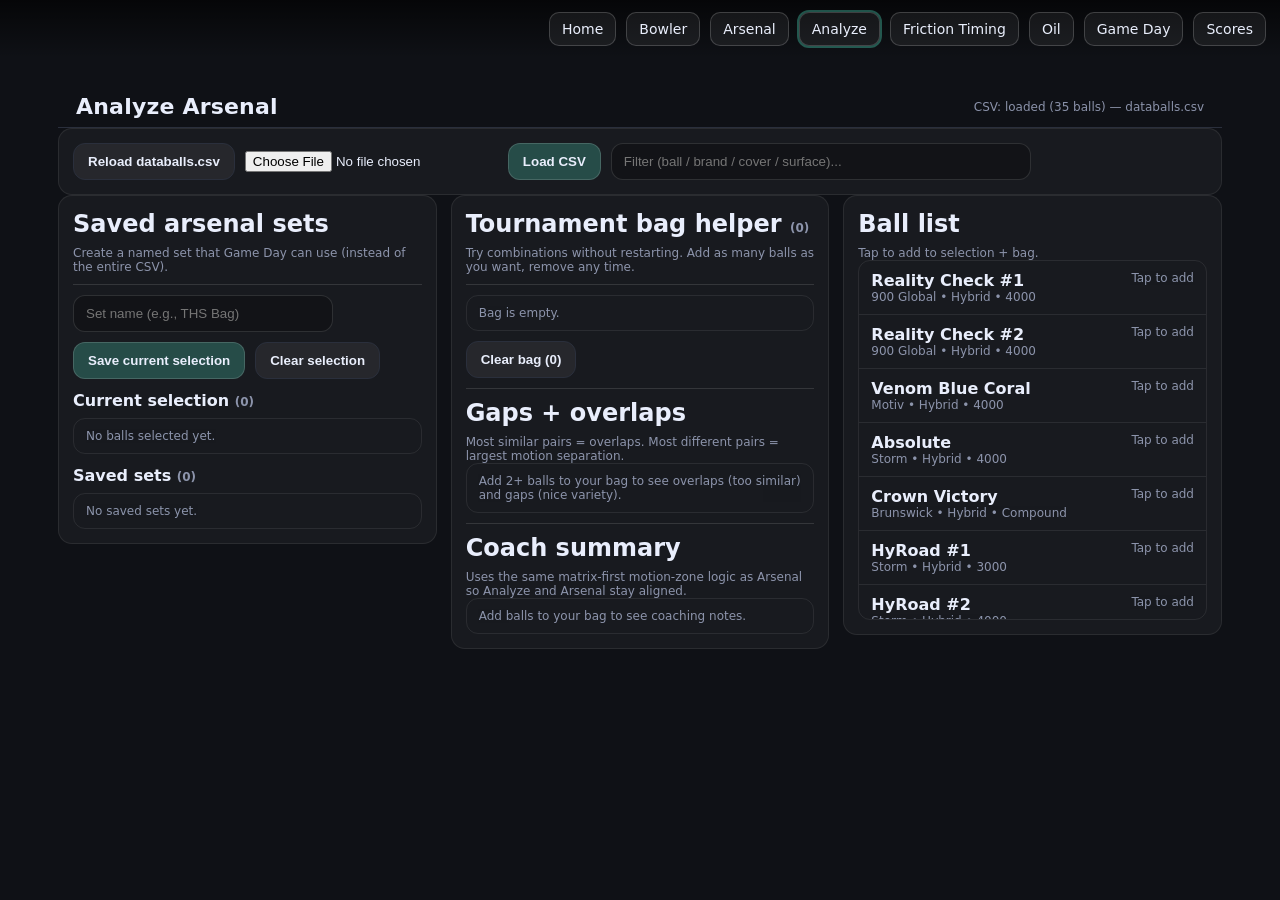
==== analyze.html @ a17aa50f "Add files via upload" ====
<!doctype html>
<html lang="en">
<head>
  <meta charset="utf-8" />
  <meta name="viewport" content="width=device-width, initial-scale=1" />
  <title>Analyze Arsenal</title>
  <link rel="stylesheet" href="styles.css" />
</head>
<body data-page="analyze">
  <div class="navlinks"></div>
  <div class="container">
    <div class="header">
      <h1>Analyze Arsenal</h1>
      <div class="small" id="csvStatus">CSV: not loaded</div>
    </div>

    <div class="panel" style="display:flex;gap:10px;flex-wrap:wrap;align-items:center">
      <button class="btn secondary" id="reloadAuto">Reload databalls.csv</button>
      <input id="csvFile" type="file" accept=".csv,text/csv" />
      <button class="btn" id="loadFile">Load CSV</button>
      <input class="input" id="filter" placeholder="Filter (ball / brand / cover / surface)..." style="max-width:420px" />
    </div>

    <div class="grid-3" style="align-items:start">
      <!-- Column 1 -->
      <div class="panel">
        <h2>Saved arsenal sets</h2>
        <div class="small">Create a named set that Game Day can use (instead of the entire CSV).</div>
        <div class="hr-split"></div>

        <div style="display:flex;gap:10px;flex-wrap:wrap;align-items:center">
          <input class="input" id="setName" placeholder="Set name (e.g., THS Bag)" style="max-width:260px" />
          <button class="btn" id="saveSet">Save current selection</button>
          <button class="btn secondary" id="clearSelection">Clear selection</button>
        </div>

        <div style="margin-top:12px">
          <b>Current selection <span id="selectionCount" class="small dim"></span></b>
          <div class="list" id="selection" style="max-height:360px;margin-top:8px"></div>
        </div>

        <div style="margin-top:12px">
          <b>Saved sets <span id="setsCount" class="small dim"></span></b>
          <div class="list" id="sets" style="max-height:320px;margin-top:8px"></div>
        </div>
      </div>

      <!-- Column 2 -->
      <div class="panel">
        <h2>Tournament bag helper <span id="bagCount" class="small dim"></span></h2>
        <div class="small">Try combinations without restarting. Add as many balls as you want, remove any time.</div>
        <div class="hr-split"></div>

        <div class="list list-tall" id="bag"></div>
        <div style="margin-top:10px;display:flex;gap:10px;flex-wrap:wrap">
          <button class="btn secondary" id="bagClear">Clear bag</button>
        </div>

        <div class="hr-split"></div>
        <h2>Gaps + overlaps</h2>
        <div class="small dim">Most similar pairs = overlaps. Most different pairs = largest motion separation.</div>
        <div id="gaps" class="list"></div>

        <div class="hr-split"></div>
        <h2>Coach summary</h2>
        <div class="small dim">Uses the same matrix-first motion-zone logic as Arsenal so Analyze and Arsenal stay aligned.</div>
        <div id="coach" class="list"></div>
      </div>

      <!-- Column 3 -->
      <div class="panel">
        <h2>Ball list</h2>
        <div class="small">Tap to add to selection + bag.</div>
        <div class="list list-tall" id="ballList"></div>
      </div>
    </div>
  </div>

  <script src="app.js"></script>
  <script>
    BT.renderNav('analyze');

    const el = {
      csvStatus: BT.$('#csvStatus'),
      csvFile: BT.$('#csvFile'),
      filter: BT.$('#filter'),
      setName: BT.$('#setName'),
      selection: BT.$('#selection'),
      selectionCount: BT.$('#selectionCount'),
      sets: BT.$('#sets'),
      setsCount: BT.$('#setsCount'),
      ballList: BT.$('#ballList'),
      bag: BT.$('#bag'),
      bagCount: BT.$('#bagCount'),
      gaps: BT.$('#gaps'),
      coach: BT.$('#coach'),
    };

    let allRows = [];
    let filteredRows = [];
    let currentSelection = []; // ball names
    let roleSuggestCache = {}; // roleId -> [{name,row,vec,d,inBag}]
    let currentBag = []; // ball names

    function setStatus() {
      const cached = BT.lsGet(BT.KEYS.CSV_CACHE, null);
      if (cached && cached.rows) {
        el.csvStatus.textContent = `CSV: loaded (${cached.rows.length} balls) — ${cached.name}`;
      } else {
        el.csvStatus.textContent = 'CSV: not loaded';
      }
    }

    function matchesFilter(row, q) {
      if (!q) return true;
      const s = q.toLowerCase();
      const fields = [
        BT.ballName(row),
        BT.ballBrand(row),
        BT.ballCover(row),
        BT.ballSurface(row),
      ].join(' | ').toLowerCase();
      return fields.includes(s);
    }

    function renderSelection() {
      if (el.selectionCount) el.selectionCount.textContent = `(${currentSelection.length})`;
      el.selection.innerHTML = currentSelection.map(n => {
        return `<div class="list-item" style="display:flex;justify-content:space-between;gap:10px;align-items:center">
          <div><b>${n}</b></div>
          <button class="btn danger" data-remove="${n}" style="min-width:110px">Remove</button>
        </div>`;
      }).join('') || `<div class="list-item small">No balls selected yet.</div>`;

      BT.$all('button[data-remove]', el.selection).forEach(b => {
        b.addEventListener('click', () => {
          const n = b.getAttribute('data-remove');
          currentSelection = currentSelection.filter(x => x !== n);
          renderSelection();
        });
      });
    }

    function renderBag() {
      if (el.bagCount) el.bagCount.textContent = `(${currentBag.length})`;
      const bagClearBtn = BT.$('#bagClear');
      if (bagClearBtn) bagClearBtn.textContent = `Clear bag (${currentBag.length})`;
      el.bag.innerHTML = currentBag.map(n => {
        return `<div class="list-item" style="display:flex;justify-content:space-between;gap:10px;align-items:center">
          <div><b>${n}</b></div>
          <button class="btn danger" data-bagremove="${n}" style="min-width:110px">Remove</button>
        </div>`;
      }).join('') || `<div class="list-item small">Bag is empty.</div>`;

      BT.$all('button[data-bagremove]', el.bag).forEach(b => {
        b.addEventListener('click', () => {
          const n = b.getAttribute('data-bagremove');
          currentBag = currentBag.filter(x => x !== n);
          renderBag();
        });
      });

      // Keep these in sync as the bag changes.
      renderGapsOverlaps();
      renderCoachSummary();
    }

    // --- Gaps/Overlaps + Coach Summary (bowler-adjusted motion model)
    function bagAsMotion() {
      const bowler = BT.lsGet(BT.KEYS.BOWLER, {});
      const byName = new Map(
        allRows
          .map(r => [BT.ballName(r), r])
          .filter(([nm]) => nm)
      );

      return currentBag
        .map(nm => {
          const row = byName.get(String(nm ?? '').trim());
          if (!row) return null;
          const vec = BT.motionVector(row, bowler);
          return {
            name: BT.ballName(row),
            row,
            vec,
          };
        })
        .filter(Boolean);
    }

    function ensureRoleSuggestModal() {
      if (BT.$('#roleSuggestModal')) return;
      const div = document.createElement('div');
      div.id = 'roleSuggestModal';
      div.className = 'modal-overlay hidden';
      div.innerHTML = `
        <div class="modal-card" role="dialog" aria-modal="true">
          <div class="modal-head">
            <div id="roleSuggestTitle" style="font-weight:900"></div>
            <button class="btn small" id="roleSuggestClose" type="button">Close</button>
          </div>
          <div class="small dim" id="roleSuggestSubtitle" style="margin-top:2px"></div>
          <div id="roleSuggestBody" style="margin-top:10px"></div>
        </div>
      `;
      document.body.appendChild(div);

      const close = () => div.classList.add('hidden');
      div.addEventListener('click', (e) => { if (e.target === div) close(); });
      BT.$('#roleSuggestClose').addEventListener('click', close);
      document.addEventListener('keydown', (e) => { if (e.key === 'Escape' && !div.classList.contains('hidden')) close(); });
    }

    const ROLE_OK = 0.26;
    const ROLE_WARN = 0.36;
    function roleThresholdStatus(dist){ return (dist <= ROLE_OK) ? 'Covered' : ((dist <= ROLE_WARN) ? 'Close' : 'Gap'); }
    function roleStatus(dist){
      if (dist <= ROLE_OK) return { label: 'Covered', cls: 'ok', icon: '✅' };
      if (dist <= ROLE_WARN) return { label: 'Close', cls: 'warn', icon: '🟡' };
      return { label: 'Gap', cls: 'danger', icon: '❌' };
    }
    function roleMatchPct(dist){
      return Math.max(0, Math.min(100, Math.round((1 - Math.min(dist, 0.95) / 0.95) * 100)));
    }

    function openRoleSuggestModal(roleId, roleLabel) {
      const esc = (v) => String(v ?? '').replace(/&/g,'&amp;').replace(/</g,'&lt;').replace(/>/g,'&gt;').replace(/"/g,'&quot;').replace(/'/g,'&#39;');
      const gritOf = (surfaceStr) => {
        const s = String(surfaceStr || '').toLowerCase();
        const m = s.match(/(\d{3,4})/);
        if (m) return Number(m[1]);
        if (s.includes('1500 polish')) return 1500;
        if (s.includes('polish')) return 5500;
        if (s.includes('compound')) return 4500;
        return 4000;
      };
      const currentFamily = (row) => {
        const cell = BT.matrixCellForRow ? BT.matrixCellForRow(row) : null;
        return cell ? `${cell.strength} + ${cell.shape}` : '—';
      };
      const rawSurfaceOf = (row) => String((row && (row['Surface'] || row['Finish'])) || '').trim() || '—';
      const roleSurfaceAdvice = (role, row, vec) => {
        const currentSurface = String(BT.ballSurface(row) || '').trim() || '—';
        const grit = gritOf(currentSurface);
        const suggest = (target, why, extra='') => {
          const already = Math.abs(grit - target) <= 300 || (target >= 5000 && grit >= 5000);
          const label = target >= 5000 ? '5000 / Polish' : `${target}`;
          return {
            currentSurface,
            targetLabel: label,
            why,
            note: already ? `Current surface is already in that range.` : extra || `Change surface toward ${label} to move this ball closer to ${role.label}.`
          };
        };
        if (role.id === 'early') return suggest(2000, 'Earlier read and smoother response help create a true control shape.', 'Start around 2000; if it still looks too clean, test 1500.');
        if (role.id === 'benchmark') return suggest(3000, 'A balanced 3000-ish surface usually reads the lane best without jumping.', 'Try 3000 to make the motion more readable and baseline-friendly.');
        if (role.id === 'corner') return suggest(4000, 'More retained energy and continuation help the ball finish through the pins.', 'Try 4000 first; if you need even more pop, test polish.');
        if (role.id === 'clean') return suggest(5000, 'More length and quicker response help the ball clear the fronts and create angle.', 'Try 5000 or polish to increase length and cornering.');
        if (role.id === 'burn') return suggest(4000, 'Cleaner motion keeps the ball from reading too early as the fronts go away.', 'Try 4000 first; polish only if it still hooks too soon.');
        if (role.id === 'blend') return suggest(2000, 'A touch more surface smooths the breakpoint and blends wet/dry.', 'Try 2000–3000 to calm down jumpy backend motion.');
        return { currentSurface, targetLabel: currentSurface, why: 'Keep this shape close to its current motion window.', note: 'No surface change suggested.' };
      };

      const previewRoleDistance = (role, row) => {
        try {
          const bowler = BT.lsGet(BT.KEYS.BOWLER, {});
          const vec = BT.motionVector(row, bowler);
          const d = BT.scoreEquipmentRole(role, row, vec);
          return Number.isFinite(d) ? d : null;
        } catch (e) {
          return null;
        }
      };


      ensureRoleSuggestModal();
      const modal = BT.$('#roleSuggestModal');
      const title = BT.$('#roleSuggestTitle');
      const subtitle = BT.$('#roleSuggestSubtitle');
      const body = BT.$('#roleSuggestBody');

      title.textContent = `Role suggestions: ${roleLabel}`;
      const list0 = roleSuggestCache?.[roleId] || [];
      const role = (BT.equipmentRoleDefs().find(r => r.id === roleId)) || { id: roleId, label: roleLabel };
      // Sort best-to-worst (best = highest match / lowest distance), then hide <49% matches.
      const list = [...list0]
        .sort((a,b) => a.d - b.d)
        .map(it => ({ ...it, match: roleMatchPct(it.d) }))
        .filter(it => it.match >= 49);

      subtitle.textContent = list.length
        ? 'Closest matches from your loaded arsenal (not just current bag).'
        : 'No eligible balls found at 49%+ match for this role.';

      const rows = list.slice(0, 10).map((it, idx) => {
        const c = (BT.ballCover(it.row) || '').trim();
        const s = (BT.ballSurface(it.row) || '').trim();
        const rg = BT.ballRG(it.row);
        const diff = BT.ballDiff(it.row);
        const psa = BT.ballPSA(it.row);
        const inBag = it.inBag ? '<span class="pill">In bag</span>' : '';
        const match = it.match;
        const weak = match < 80;
        const badge = weak ? '<span class="pill warn">⚠ Low</span>' : '<span class="pill ok">✓ Good</span>';
        const matchHtml = weak
          ? `<div class="small" style="white-space:nowrap;font-weight:900;color:var(--danger)">Match ${match}%</div>`
          : `<div class="small" style="white-space:nowrap;font-weight:900">Match ${match}%</div>`;
        const advice = roleSurfaceAdvice(role, it.row, it.vec);
        const baseSurface = rawSurfaceOf(it.row);
        const hasOverride = String(advice.currentSurface).trim() !== String(baseSurface).trim();

        let projectedMatch = match;
        let projectedStatus = roleThresholdStatus(it.d);
        const targetSurface = String(advice.targetLabel || '').trim();
        if (targetSurface) {
          const tempRow = { ...it.row, Surface: targetSurface, Finish: targetSurface, 'Ball Name': `${it.name}__preview__` };
          const tempVec = BT.motionVector(tempRow, BT.lsGet(BT.KEYS.BOWLER, {}));
          const projectedDist = previewRoleDistance(role, tempRow);
          if (Number.isFinite(projectedDist)) {
            projectedMatch = Math.max(0, Math.min(100, roleMatchPct(projectedDist)));
            projectedStatus = roleThresholdStatus(projectedDist);
          } else {
            projectedMatch = match;
            projectedStatus = roleThresholdStatus(it.d);
          }
        }
        const statusColor = projectedStatus === 'Covered' ? 'var(--ok)' : (projectedStatus === 'Close' ? 'var(--warn)' : 'var(--danger)');
        const beforeAfterHtml = String(advice.currentSurface).trim() !== targetSurface
          ? `<div class="small dim"><span style="font-weight:800">Before → after:</span> ${match}% → ${projectedMatch}%</div>`
          : `<div class="small dim"><span style="font-weight:800">Current modeled match:</span> ${projectedMatch}%</div>`;
        const statusHtml = `<div class="small" style="font-weight:800;color:${statusColor}">Status after override: ${projectedStatus}</div>`;
        return `
          <div class="list-item" style="display:flex;justify-content:space-between;gap:10px;align-items:flex-start">
            <div>
              <div style="font-weight:900">${idx+1}. ${esc(it.name)} ${inBag} ${badge}</div>
              <div class="small dim">${esc(c)} • ${esc(s)} • RG ${rg || '—'} • Diff ${diff || '—'} • PSA ${psa || '—'}</div>
              <div class="small dim"><span style="font-weight:800">Current tendency:</span> ${esc(currentFamily(it.row))}</div>
              <div class="small dim"><span style="font-weight:800">Suggested surface:</span> ${esc(advice.targetLabel)} <span class="dim">(current ${esc(advice.currentSurface)})</span></div>
              ${beforeAfterHtml}
              ${statusHtml}
              <div class="small dim"><span style="font-weight:800">Why:</span> ${esc(advice.why)}</div>
              <div class="small dim">${esc(advice.note)} This uses an app override and does not change the CSV.</div>
              <div style="display:flex;gap:8px;flex-wrap:wrap;margin-top:8px">
                <button class="btn small" type="button" data-apply-surface="${esc(it.name)}" data-surface-value="${esc(advice.targetLabel)}">Apply override</button>
                ${hasOverride ? `<button class="btn small" type="button" data-clear-surface="${esc(it.name)}">Remove override</button>` : ''}
              </div>
            </div>
            ${matchHtml}
          </div>
        `;
      }).join('');
      body.innerHTML = rows || '<div class="list-item small dim">No suggestions available at 49%+ match.</div>';
      BT.$all('[data-apply-surface]', body).forEach(btn => {
        btn.addEventListener('click', () => {
          const nm = btn.getAttribute('data-apply-surface');
          const surface = btn.getAttribute('data-surface-value') || '';
          if (!nm || !surface) return;
          BT.setBallSurfaceOverride(nm, surface);
          applyFilter();
          renderSelection();
          renderBag();
          openRoleSuggestModal(roleId, roleLabel);
        });
      });
      BT.$all('[data-clear-surface]', body).forEach(btn => {
        btn.addEventListener('click', () => {
          const nm = btn.getAttribute('data-clear-surface');
          if (!nm) return;
          BT.clearBallSurfaceOverride(nm);
          applyFilter();
          renderSelection();
          renderBag();
          openRoleSuggestModal(roleId, roleLabel);
        });
      });
      modal.classList.remove('hidden');
    }


    function renderGapsOverlaps() {
      if (!el.gaps) return;
      try {
        const bag = bagAsMotion();
        if (bag.length < 2) {
          el.gaps.innerHTML = '<div class="list-item small">Add 2+ balls to your bag to see overlaps (too similar) and gaps (nice variety).</div>';
          return;
        }

        // Motion distance is weighted Euclidean; maximum possible distance in our 0–1 space.
        // We include soft shape + asymmetry terms to better match real-world motion.
        // (hook 1.1, length 1.0, backend 1.0, shape 0.95, asym 0.55)
        const MAX_DIST = Math.sqrt(1.1 * 1.1 + 1 + 1 + 0.95 * 0.95 + 0.55 * 0.55);

        const similarityScore = (dist) => {
          const s = (1 - (dist / MAX_DIST)) * 100;
          return Math.max(0, Math.min(100, Math.round(s)));
        };

        const pairInsight = (p) => {
          const sim = similarityScore(p.dist);
          const adh = Math.abs(p.dh);
          const adl = Math.abs(p.dl);
          const adb = Math.abs(p.db);
          const ads = Math.abs(p.ds);
          const ada = Math.abs(p.da);

          const maxA = Math.max(adh, adl, adb, ads, ada);
          let axis = null;
          if (maxA >= 0.18) {
            axis = (maxA === adh) ? 'hook'
              : (maxA === adl) ? 'length'
              : (maxA === adb) ? 'backend'
              : (maxA === ads) ? 'shape'
              : 'asym';
          }

          let blurb = '';
          if (sim >= 90) blurb = 'Near-duplicate reaction for you.';
          else if (sim >= 80) blurb = 'Very similar reaction for you.';
          else if (sim >= 65) blurb = 'Some separation — you’ll notice a difference.';
          else blurb = 'Clear shape change — good option for a move.';

          if (!axis) return blurb;

          if (axis === 'hook') {
            const more = (p.dh >= 0) ? p.a : p.b;
            blurb += ` More total hook: ${more}.`;
          } else if (axis === 'length') {
            const longer = (p.dl >= 0) ? p.a : p.b;
            blurb += ` More length: ${longer}.`;
          } else if (axis === 'backend') {
            const sharper = (p.db >= 0) ? p.a : p.b;
            blurb += ` Sharper backend: ${sharper}.`;
          } else if (axis === 'shape') {
            const sharper = (p.ds >= 0) ? p.a : p.b;
            blurb += ` More angular shape: ${sharper}.`;
          } else {
            const moreAsym = (p.da >= 0) ? p.a : p.b;
            blurb += ` More asym/core torque: ${moreAsym}.`;
          }
          return blurb;
        };

        const pairs = [];
        for (let i = 0; i < bag.length; i++) {
          for (let j = i + 1; j < bag.length; j++) {
            const a = bag[i], b = bag[j];
            const dh = a.vec.hook - b.vec.hook;
            const dl = a.vec.length - b.vec.length;
            const db = a.vec.backend - b.vec.backend;
            const ds = (a.vec.shape ?? 0.5) - (b.vec.shape ?? 0.5);
            const da = (a.vec.asym ?? 0) - (b.vec.asym ?? 0);
            const d = BT.motionDistance(a.vec, b.vec);
            pairs.push({ a: a.name, b: b.name, dist: d, dh, dl, db, ds, da, va: a.vec, vb: b.vec });
          }
        }
        pairs.sort((x,y)=>x.dist-y.dist);

        const overlaps = pairs.slice(0, Math.min(4, pairs.length));
        const gaps = pairs.slice(-Math.min(4, pairs.length)).reverse();

        const mk = (p) => {
          const sim = similarityScore(p.dist);
          const tier = sim >= 90 ? 'Very High' : sim >= 80 ? 'High' : sim >= 65 ? 'Medium' : 'Low';
          return `
            <div class="list-item">
              <div style="font-weight:800">${p.a} <span class="dim">vs</span> ${p.b}</div>
              <div class="small" style="margin-top:2px"><span class="dim">Similarity:</span> <span style="font-weight:800">${sim}/100</span> <span class="dim">(${tier})</span></div>
              <div class="small dim">Δhook ${(p.dh*100).toFixed(0)}% · Δlength ${(p.dl*100).toFixed(0)}% · Δbackend ${(p.db*100).toFixed(0)}% · Δshape ${(p.ds*100).toFixed(0)}% · Δasym ${(p.da*100).toFixed(0)}%</div>
              <div class="small dim" style="margin-top:2px">${pairInsight(p)}</div>
            </div>
          `;
        };

        el.gaps.innerHTML = `
          <div class="list-item" style="padding:10px 12px">
            <details>
              <summary style="cursor:pointer;font-weight:800">What do these numbers mean?</summary>
              <div class="small dim" style="margin-top:6px;line-height:1.35">
                Each ball is scored on a motion model for <b>your</b> bowler profile: <b>Hook</b> (total strength), <b>Length</b> (how long it pushes), <b>Backend</b> (downlane response), plus softer terms for <b>Shape</b> (smooth→sharp), <b>Asym</b> (core torque), and <b>CSV layout influence</b> (short pin / control / long pin).
                <br/><br/>
                <b>Overlaps</b> = pairs that react most similarly. <b>Gaps</b> = pairs that give the biggest shape change.
                <br/><br/>
                The <b>Similarity</b> score (0–100) is a quick summary: 90+ is near-duplicate, 80–89 very similar, 65–79 noticeable, below 65 is a clear move.
              </div>
            </details>
          </div>
          <div class="list-item small" style="font-weight:900">Overlaps (most similar)</div>
          ${overlaps.map(mk).join('') || '<div class="list-item small dim">No pairs.</div>'}
          <div class="list-item small" style="margin-top:10px;font-weight:900">Largest motion separation</div>
          ${gaps.map(mk).join('') || '<div class="list-item small dim">No pairs.</div>'}
        `;
      } catch (e) {
        console.error('renderGapsOverlaps failed', e);
        el.gaps.innerHTML = '<div class="list-item small dim">Couldn\'t compute gaps/overlaps. Open DevTools → Console for details.</div>';
      }
    }

    function renderCoachSummary() {
      if (!el.coach) return;
      try {
        const bag = bagAsMotion();
        if (!bag.length) {
          el.coach.innerHTML = '<div class="list-item small">Add balls to your bag to see coaching notes.</div>';
          return;
        }

        const coverOf = (b) => (BT.ballCover(b.row) || '').toLowerCase();
        const hasUrethane = bag.some(b => coverOf(b).includes('urethane'));
        const hasPlastic = bag.some(b => {
          const c = coverOf(b);
          return c.includes('plastic') || c.includes('poly') || c.includes('polyester');
        });

        const roleDefs = BT.equipmentRoleDefs();

        const REUSE_PENALTY = 0.08;

const useCount = new Map(); // ballName -> times used

function gritOf(b) {
  const s = BT.ballSurface(b.row) || '';
  return BT.surfaceToGrit(s);
}
function roughOf(b) {
  const grit = gritOf(b);
  return Math.max(0, Math.min(1, (4000 - grit) / 3000));
}
function coverClass(b) {
  const c = coverOf(b);
  if (c.includes('urethane')) return 'urethane';
  if (c.includes('plastic') || c.includes('poly')) return 'plastic';
  if (c.includes('pearl')) return 'pearl';
  if (c.includes('hybrid')) return 'hybrid';
  if (c.includes('solid')) return 'solid';
  return 'unknown';
}

// Simple eligibility rules so roles aren't "auto-covered" by the least-wrong ball
function eligible(role, b) {
  const cc = coverClass(b);
  const rough = roughOf(b);

  // Optional hard-ish eligibility to prevent silly matches
  if (role.id === 'early') {
    if (cc === 'pearl') return false;
    if (rough < 0.15) return false; // too clean/shiny for early control
  }
  if (role.id === 'clean') {
    if (!(cc === 'pearl' || cc === 'hybrid')) return false;
    if (rough > 0.60) return false; // too early/rolly for angle role
  }
  if (role.id === 'burn') {
    if (rough > 0.70) return false; // super rough doesn't behave like a burn ball
  }
  // no hard requirement for asym; shared role scoring handles that as a preference

  return true;
}

const roles = roleDefs.map(role => {
  const candidates = bag
    .filter(b => eligible(role, b))
    .map(b => {
      let d = BT.scoreEquipmentRole(role, b.row, b.vec);

      // penalize reuse so one ball doesn't "win" everything
      const k = useCount.get(b.name) || 0;
      d += k * REUSE_PENALTY;

      return { b, d };
    })
    .sort((x, y) => x.d - y.d);

  const best = candidates[0];
  if (!best) return { id: role.id, label: role.label, ball: null, ok: false, warn: false };

  const ok = best.d <= ROLE_OK;
  const warn = !ok && best.d <= ROLE_WARN;

  if (ok) useCount.set(best.b.name, (useCount.get(best.b.name) || 0) + 1);

  return { id: role.id, label: role.label, tag: role.tag, when: role.when, why: role.why, ball: best.b, ok, warn, dist: best.d };
});

roles.push({ id:'urethane', label:'Urethane / short (optional)', ok: hasUrethane });
        roles.push({ id:'spare', label:'Spare / plastic (optional)', ok: hasPlastic });

        // Redundancy note
       

        // Suggestions cache: for missing roles, show best candidates from the full loaded arsenal
        try {
          const bowler = BT.lsGet(BT.KEYS.BOWLER, {});
          const inBagSet = new Set(currentBag.map(n => String(n ?? '').trim()).filter(Boolean));
          const all = allRows
            .map(row => {
              const name = BT.ballName(row);
              if (!name) return null;
              const vec = BT.motionVector(row, bowler);
              return { name, row, vec, inBag: inBagSet.has(String(name).trim()) };
            })
            .filter(Boolean);

          const suggestByRole = {};
          for (const role of roleDefs) {
            const cands = all
              .filter(b => eligible(role, b))
              .map(b => ({ ...b, d: BT.scoreEquipmentRole(role, b.row, b.vec) }))
              .sort((a, b) => a.d - b.d);
            suggestByRole[role.id] = cands.slice(0, 15);
          }
          roleSuggestCache = suggestByRole;
        } catch (e) {
          console.warn('role suggestions cache build failed', e);
          roleSuggestCache = {};
        }
 const overlaps = [];
        for (let i = 0; i < bag.length; i++) {
          for (let j = i + 1; j < bag.length; j++) {
            const d = BT.motionDistance(bag[i].vec, bag[j].vec);
            if (d < 0.18) overlaps.push(`${bag[i].name} & ${bag[j].name}`);
          }
        }

        const quadrantTag = (row) => { const cell = BT.matrixCellForRow(row); return `${cell.strength} + ${cell.shape}`; };

        const roleRows = roles.map(r => {
          const isOptional = (r.id === 'urethane' || r.id === 'spare');
          const st = Number.isFinite(r.dist) ? roleStatus(r.dist) : { label: (r.ok ? 'Covered' : 'Gap'), cls: (r.ok ? 'ok' : 'danger'), icon: (r.ok ? '✅' : '❌') };
          const ok = (typeof r.ok === 'boolean') ? r.ok : !!r.ball;
          const missing = (!ok && !r.warn && !isOptional);
          const who = r.ball ? r.ball.name : (ok ? 'In bag' : 'Missing');
          const pct = Number.isFinite(r.dist) ? roleMatchPct(r.dist) : null;
          const hint = missing ? '<div class="small dim">Double‑click for suggestions</div>' : '';
          return `
            <div class="list-item coach-role" data-role="${r.id}" data-missing="${missing ? 1 : 0}" style="display:flex;justify-content:space-between;gap:10px;align-items:center;cursor:${missing?'pointer':'default'}">
              <div>
                <div style="font-weight:900">${st.icon} ${r.label}</div>
                <div class="small dim">${who}</div>
                ${r.ball ? `<div class="small dim">(${quadrantTag(r.ball.row)})</div>` : (r.tag ? `<div class="small dim">(${r.tag})</div>` : ``)}
                ${(r.when||r.why) ? `<div class="small dim"><span style="font-weight:800">When:</span> ${r.when||''}</div><div class="small dim"><span style="font-weight:800">Why:</span> ${r.why||''}</div>` : ''}
                ${hint}
              </div>
              ${Number.isFinite(pct) ? `<div style="display:flex;align-items:center;gap:8px;white-space:nowrap"><span class="pill ${st.cls}">${st.label}</span><span class="pill">${pct}%</span></div>` : ''}
            </div>
          `;
        }).join('');

        // Bag bias (automatic): detects if your selected bag is clustered toward one motion style.
        function avgMotionVec(bagList){
          if(!bagList.length) return {hook:0,length:0,backend:0};
          const s = bagList.reduce((acc,b)=>({hook:acc.hook+b.vec.hook, length:acc.length+b.vec.length, backend:acc.backend+b.vec.backend}), {hook:0,length:0,backend:0});
          return {hook:s.hook/bagList.length, length:s.length/bagList.length, backend:s.backend/bagList.length};
        }
        function avgPairwiseDistance(bagList){
          if(bagList.length<2) return 0;
          let sum=0, n=0;
          for(let i=0;i<bagList.length;i++){
            for(let j=i+1;j<bagList.length;j++){
              sum += BT.motionDistance(bagList[i].vec, bagList[j].vec);
              n++;
            }
          }
          return n? (sum/n) : 0;
        }
        function lengthBand(x){ return (x<0.50)?'Early' : (x>0.65)?'Late' : 'Mid'; }
        function responseBand(x){ return (x<0.45)?'Smooth' : (x>0.62)?'Sharp' : 'Arc'; }

        const coreRoles = roles.filter(r => !['urethane','spare'].includes(r.id));
        const coveredCount = coreRoles.filter(r => (typeof r.ok==='boolean') ? r.ok : !!r.ball).length;
        const missingList = coreRoles
          .filter(r => {
            const ok = (typeof r.ok==='boolean') ? r.ok : !!r.ball;
            const isMissing = (!ok && !r.warn);
            return isMissing;
          })
          .map(r => r.label);

        const avgV = avgMotionVec(bag);
        const spread = avgPairwiseDistance(bag);
        const biasLabel = `${lengthBand(avgV.length)} + ${responseBand(avgV.backend)}`;
        const overlapHeavy = (bag.length>=3 && spread < 0.13);

        let meaning = '';
        if (biasLabel.includes('Early') && biasLabel.includes('Smooth')) meaning = 'Control-heavy bag: great for fresh / sport reads, can struggle creating angle late.';
        else if (biasLabel.includes('Late') && biasLabel.includes('Sharp')) meaning = 'Angle-heavy bag: great when you need recovery, can be jumpy on wet/dry.';
        else if (biasLabel.includes('Late') && biasLabel.includes('Smooth')) meaning = 'Long + smooth: great for blending, may struggle to kick corners when carrydown builds.';
        else if (biasLabel.includes('Early') && biasLabel.includes('Sharp')) meaning = 'Early + quick: can read strong, may overreact when fronts go away.';
        else meaning = 'Balanced mix in the motion window.';

        let addHint = '';
        if (missingList.length) {
          addHint = `Missing roles: ${missingList.slice(0,2).join(', ')}${missingList.length>2?'…':''}.`;
        } else if (overlapHeavy || overlaps.length) {
          addHint = 'Some overlap detected — consider swapping one ball for a different role to widen your window.';
        } else {
          addHint = 'Coverage looks balanced for this bag size.';
        }

        const biasBlock = (bag.length>=2)
          ? `<div class="list-item"><div style="font-weight:900">🧠 Bag bias: ${biasLabel}</div>
               <div class="small dim">${meaning}</div>
               <div class="small dim">${addHint}</div>
             </div>`
          : '';

        const extra = overlaps.length
          ? `<div class="list-item"><div style="font-weight:900">⚠️ Possible overlap</div><div class="small dim">${overlaps.slice(0,3).join(', ')}${overlaps.length>3?'…':''}</div></div>`
          : `<div class="list-item"><div style="font-weight:900">✅ Variety check</div><div class="small dim">No obvious redundancies detected.</div></div>`;

        el.coach.innerHTML = roleRows + '<div style="margin-top:10px"></div>' + biasBlock + extra;

        // Enable suggestions: double-click missing roles (red X)
        BT.$all('.coach-role[data-missing="1"]', el.coach).forEach(node => {
          node.ondblclick = () => {
            const roleId = node.getAttribute('data-role');
            const roleLabel = (roleDefs.find(r => r.id === roleId)?.label) || roleId;
            openRoleSuggestModal(roleId, roleLabel);
          };
        });

      } catch (e) {
        console.error('renderCoachSummary failed', e);
        el.coach.innerHTML = '<div class="list-item small dim">Couldn\'t build coach summary. Open DevTools → Console for details.</div>';
      }
    }

    function renderSets() {
      const sets = BT.lsGet(BT.KEYS.ARSENAL_SETS, []);
      if (el.setsCount) el.setsCount.textContent = `(${sets.length})`;
      el.sets.innerHTML = sets.map(s => {
        const when = new Date(s.savedAt || Date.now()).toLocaleString();
        return `<div class="list-item">
          <div style="display:flex;justify-content:space-between;gap:10px;align-items:flex-start">
            <div>
              <div style="font-weight:800">${s.name}</div>
              <div class="small">${s.balls.length} balls • saved ${when}</div>
            </div>
            <div style="display:flex;gap:10px;flex-wrap:wrap">
              <button class="btn secondary" data-loadset="${s.id}">Load</button>
              <button class="btn danger" data-delset="${s.id}" style="min-width:110px">Remove</button>
            </div>
          </div>
        </div>`;
      }).join('') || `<div class="list-item small">No saved sets yet.</div>`;

      BT.$all('button[data-loadset]', el.sets).forEach(b => {
        b.addEventListener('click', () => {
          const id = b.getAttribute('data-loadset');
          const sets = BT.lsGet(BT.KEYS.ARSENAL_SETS, []);
          const s = sets.find(x => x.id === id);
          if (!s) return;
          currentSelection = [...s.balls];
          // Loading a saved set should also populate the Bag helper so
          // Gaps/Overlaps + Coach Summary recalc immediately.
          // Use up to 6 balls for the helper (the saved set may be larger).
          currentBag = [...s.balls];
          el.setName.value = s.name;
          renderSelection();
          // Safety: repaint dependent panels after the bag is set.
          renderBag();
        });
      });

      BT.$all('button[data-delset]', el.sets).forEach(b => {
        b.addEventListener('click', () => {
          const id = b.getAttribute('data-delset');
          if (!confirm('Remove this saved set?')) return;
          const sets = BT.lsGet(BT.KEYS.ARSENAL_SETS, []).filter(x => x.id !== id);
          BT.lsSet(BT.KEYS.ARSENAL_SETS, sets);
          renderSets();
        });
      });
    }

    function renderBallList() {
      el.ballList.innerHTML = filteredRows.map(r => {
        const nm = BT.ballName(r);
        const brand = BT.ballBrand(r);
        const cover = BT.ballCover(r);
        const surf = BT.ballSurface(r);
        return `<div class="list-item" data-add="${nm}" style="cursor:pointer">
          <div style="display:flex;justify-content:space-between;gap:10px;align-items:flex-start">
            <div>
              <div style="font-weight:800">${nm}</div>
              <div class="small">${brand} • ${cover} • ${surf}</div>
            </div>
            <div class="small">Tap to add</div>
          </div>
        </div>`;
      }).join('') || `<div class="list-item small">No balls match the filter.</div>`;

      BT.$all('[data-add]', el.ballList).forEach(div => {
        div.addEventListener('click', () => {
          const nm = div.getAttribute('data-add');
          if (!nm) return;
          if (!currentSelection.includes(nm)) currentSelection.push(nm);
          if (!currentBag.includes(nm)) currentBag.push(nm);
          renderSelection();
          renderBag();
        });
      });
    }

    function applyFilter() {
      const q = el.filter.value.trim();
      filteredRows = allRows.filter(r => matchesFilter(r, q)).filter(r => BT.ballName(r));
      renderBallList();
    }

    async function init() {
      setStatus();
      const cached = await BT.ensureCSVLoaded();
      if (cached && cached.rows) {
        allRows = cached.rows;
      } else {
        allRows = [];
      }
      setStatus();
      applyFilter();
      renderSelection();
      renderBag();
      renderSets();
    }

    BT.$('#reloadAuto').addEventListener('click', async () => {
      try {
        const res = await fetch('databalls.csv', { cache: 'no-store' });
        if (!res.ok) throw new Error('Fetch failed');
        const text = await res.text();
        const rows = BT.parseCSV(text);
        BT.lsSet(BT.KEYS.CSV_CACHE, { savedAt: Date.now(), name: 'databalls.csv', rows });
        allRows = rows;
        setStatus();
        applyFilter();
      } catch (e) {
        alert('Could not auto-load databalls.csv. Use the CSV chooser to load a file manually.');
        console.error(e);
      }
    });

    BT.$('#loadFile').addEventListener('click', async () => {
      const f = el.csvFile.files && el.csvFile.files[0];
      if (!f) return alert('Choose a CSV file first.');
      const payload = await BT.loadCSVFromUpload(f);
      allRows = payload.rows;
      setStatus();
      applyFilter();
    });

    el.filter.addEventListener('input', applyFilter);

    BT.$('#clearSelection').addEventListener('click', () => {
      currentSelection = [];
      renderSelection();
    });

    BT.$('#bagClear').addEventListener('click', () => {
      currentBag = [];
      renderBag();
    });

    BT.$('#saveSet').addEventListener('click', () => {
      const name = el.setName.value.trim();
      if (!name) return alert('Enter a set name first.');
      if (!currentSelection.length) return alert('Select at least one ball.');
      const sets = BT.lsGet(BT.KEYS.ARSENAL_SETS, []);
      const existing = sets.find(s => s.name.toLowerCase() === name.toLowerCase());
      const payload = {
        id: existing ? existing.id : `set_${Math.random().toString(36).slice(2,10)}`,
        name,
        balls: [...currentSelection],
        savedAt: Date.now(),
      };
      const next = existing ? sets.map(s => s.id === payload.id ? payload : s) : [payload, ...sets];
      BT.lsSet(BT.KEYS.ARSENAL_SETS, next);
      renderSets();
      alert('Saved. Game Day can now use this set.');
    });

    init();
  </script>
</body>
</html>
---- styles.css ----
:root{
  --bg:#0f1116;
  --panel:#171a22;
  --text:#e9eefc;
  --muted:#aab3cf;
  --accent:#63e6d2;
  --line:#2a2f3c;
  --danger:#ff6b6b;
}

*{box-sizing:border-box}
body{
  margin:0;
  font-family:system-ui, -apple-system, Segoe UI, Roboto, Arial, sans-serif;
  background:var(--bg);
  color:var(--text);
}

.header{
  padding:18px 18px 8px;
  border-bottom:1px solid var(--line);
  display:flex;
  align-items:center;
  justify-content:space-between;
  gap:12px;
}

.header-right{
  display:flex;
  flex-direction:column;
  align-items:flex-end;
  gap:4px;
}

.header h1{
  margin:0;
  font-size:22px;
  letter-spacing:.2px;
}

.nav{
  display:flex;
  gap:10px;
  flex-wrap:wrap;
}

.nav a{
  color:var(--text);
  text-decoration:none;
  padding:8px 10px;
  border:1px solid var(--line);
  border-radius:10px;
  background:transparent;
}

.nav a.active{
  border-color:var(--accent);
  box-shadow:0 0 0 1px rgba(99,230,210,.2) inset;
}

.container{
  padding:18px;
  max-width:1200px;
  margin:0 auto;
}

.card{
  background:var(--panel);
  border:1px solid var(--line);
  border-radius:14px;
  padding:14px;
  margin-bottom:14px;
}

.row{
  display:flex;
  gap:12px;
  flex-wrap:wrap;
  align-items:center;
}

.btn{
  cursor:pointer;
  border:none;
  border-radius:12px;
  padding:10px 12px;
  font-weight:600;
  background:var(--accent);
  color:#061316;
}

.btn.secondary{
  background:transparent;
  border:1px solid var(--line);
  color:var(--text);
}

.small{
  font-size:12px;
  color:var(--muted);
}

.input, select{
  background:#0c0f15;
  color:var(--text);
  border:1px solid var(--line);
  border-radius:12px;
  padding:10px 12px;
}

.tablewrap{
  overflow:auto;
  border-radius:12px;
  border:1px solid var(--line);
}

table{
  width:100%;
  border-collapse:collapse;
  min-width:900px;
}

th, td{
  padding:10px 10px;
  border-bottom:1px solid var(--line);
  vertical-align:top;
}

th{
  position:sticky;
  top:0;
  background:#121623;
  text-align:left;
  font-size:12px;
  letter-spacing:.4px;
  text-transform:uppercase;
  color:var(--muted);
}

.badge{
  display:inline-block;
  font-size:12px;
  padding:4px 8px;
  border-radius:999px;
  border:1px solid var(--line);
  color:var(--muted);
}

.warn{
  color:var(--danger);
  font-weight:700;
}

.grid2{
  display:grid;
  grid-template-columns:1fr 1fr;
  gap:12px;
}

@media (max-width:900px){
  .grid2{grid-template-columns:1fr}
}

.slider{
  width:320px;
  max-width:100%;
}


/* Arsenal matrix */
.matrix{
  margin-top:12px;
}

.matrix-corner{
  background:transparent;
}

.matrix-colhead, .matrix-rowhead{
  font-size:12px;
  letter-spacing:.35px;
  text-transform:uppercase;
  color:var(--muted);
  padding:8px 10px;
  border:1px solid var(--line);
  border-radius:12px;
  background:#121623;
}

.matrix-rowhead{
  display:flex;
  align-items:center;
  justify-content:center;
  text-align:center;
  background:#101523;
}

.matrix-cell{
  text-align:left;
  border:1px solid var(--line);
  border-radius:14px;
  background:#0c0f15;
  padding:10px;
  cursor:pointer;
  color:var(--text);
}

.matrix-cell:hover{
  border-color:rgba(99,230,210,.6);
}

.matrix-cell.active{
  border-color:var(--accent);
  box-shadow:0 0 0 1px rgba(99,230,210,.18) inset;
}

.matrix-title{
  font-size:12px;
  color:var(--muted);
  margin-bottom:8px;
}

.matrix-chips{
  display:flex;
  flex-wrap:wrap;
  gap:6px;
}

.chip{
  display:inline-block;
  max-width:220px;
  padding:4px 8px;
  border-radius:999px;
  border:1px solid var(--line);
  background:rgba(255,255,255,.02);
  font-size:12px;
  white-space:nowrap;
  overflow:hidden;
  text-overflow:ellipsis;
}

.dim{
  color:var(--muted);
}

/* --- Shared navbar --- */
.navlinks{position:sticky;top:0;display:flex;justify-content:flex-end;gap:10px;padding:12px 14px;z-index:20;background:linear-gradient(to bottom, rgba(0,0,0,0.65), rgba(0,0,0,0));}
.navbtn{display:inline-block;padding:8px 12px;border:1px solid rgba(255,255,255,0.18);border-radius:10px;color:var(--text);text-decoration:none;background:rgba(255,255,255,0.06);font-size:14px;}
.navbtn:hover{background:rgba(255,255,255,0.10);}
.navbtn.active{outline:2px solid rgba(80,227,194,0.35);}

.hr-split{height:1px;background:rgba(255,255,255,0.12);margin:10px 0;}
.tag{display:inline-block;padding:4px 8px;border:1px solid rgba(255,255,255,0.16);border-radius:999px;font-size:12px;opacity:0.95;margin-right:6px;margin-top:6px;}
.tag.proposed{border-style:dashed;border-color:rgba(99,230,210,0.55);}

.small{font-size:12px;opacity:0.8}

.grid-2{display:grid;grid-template-columns:1fr 1fr;gap:14px;}
@media (max-width: 980px){.grid-2{grid-template-columns:1fr;}}

/* Analyze layout */
.grid-3{display:grid;grid-template-columns:1fr 1fr 1fr;gap:14px;}
@media (max-width: 1100px){.grid-3{grid-template-columns:1fr 1fr;}}
@media (max-width: 720px){.grid-3{grid-template-columns:1fr;}}

.panel{background:rgba(255,255,255,0.04);border:1px solid rgba(255,255,255,0.08);border-radius:14px;padding:14px;}
.panel h2{margin:0 0 8px 0;}
.btn{padding:10px 14px;border-radius:12px;border:1px solid rgba(255,255,255,0.15);background:rgba(80,227,194,0.25);color:var(--text);cursor:pointer;}
.btn.secondary{background:rgba(255,255,255,0.06);}
.btn.danger{background:rgba(255,90,90,0.20);}
.btn:disabled{opacity:0.5;cursor:not-allowed;}
.input, select, textarea{width:100%;padding:10px 12px;border-radius:12px;border:1px solid rgba(255,255,255,0.12);background:rgba(0,0,0,0.25);color:var(--text);}

/* Keep selects readable on dark UI, including native dropdowns. */
select.input{ color:var(--text); -webkit-text-fill-color:var(--text); }
select.input option{ color:var(--text); background:#0c0f15; }
.tag.proposed{border-style:dashed;border-width:2px;border-color:rgba(99,230,210,0.95);box-shadow:0 0 0 1px rgba(99,230,210,0.28) inset;background:rgba(99,230,210,0.10);color:#dffefa;}
.tag.proposed.warn{border-color:rgba(255,205,86,0.95);box-shadow:0 0 0 1px rgba(255,205,86,0.22) inset;background:rgba(255,205,86,0.10);}

.list{max-height:70vh;overflow:auto;border:1px solid rgba(255,255,255,0.08);border-radius:12px;}
.list-tall{max-height:360px;}
.list-item{padding:10px 12px;border-bottom:1px solid rgba(255,255,255,0.08);}
.list-item:last-child{border-bottom:none;}

.kpi{display:flex;gap:10px;flex-wrap:wrap;}
.kpi .pill{padding:6px 10px;border-radius:999px;border:1px solid rgba(255,255,255,0.14);background:rgba(255,255,255,0.04);font-size:12px;}
.pill.ok{border-color:rgba(99,230,210,0.55);color:var(--accent)}
.pill.warn{border-color:rgba(255,107,107,0.6);color:var(--danger)}



/* Modal (role suggestions) */
.modal-overlay{
  position:fixed;
  inset:0;
  background:rgba(0,0,0,0.6);
  display:flex;
  align-items:center;
  justify-content:center;
  padding:20px;
  z-index:9999;
}
.modal-overlay.hidden{ display:none; }
.modal-card{
  width:min(720px, 96vw);
  max-height:85vh;
  overflow:auto;
  background:var(--panel);
  border:1px solid rgba(255,255,255,0.08);
  border-radius:14px;
  padding:14px;
  box-shadow: 0 18px 60px rgba(0,0,0,0.5);
}
.modal-head{
  display:flex;
  align-items:center;
  justify-content:space-between;
  gap:10px;
}
.pill{
  display:inline-block;
  font-size:12px;
  padding:2px 8px;
  border-radius:999px;
  margin-left:8px;
  background:rgba(255,255,255,0.08);
  border:1px solid rgba(255,255,255,0.10);
}


/* Game Day visibility */
body[data-page="gameday"] input.input,
body[data-page="gameday"] select.input,
body[data-page="gameday"] textarea.input {
  background: #fff !important;
  color: #000 !important;
  border-color: #cfcfcf;
  font-weight: 700;
}
body[data-page="gameday"] select.input option {
  background: #fff;
  color: #000;
}
body[data-page="gameday"] ::placeholder {
  color: #555;
}


#handed, #handed option{color:#fff !important;background:#0c0f15 !important;}
.pill.whatif{border-width:2px;border-style:dashed;border-color:rgba(99,230,210,0.95);color:#b6fff6;background:rgba(99,230,210,0.14);font-weight:700;}
.tag.proposed-suggested{border-style:dashed;border-width:2px;border-color:rgba(99,230,210,0.98);box-shadow:0 0 0 1px rgba(99,230,210,0.34) inset, 0 0 0 1px rgba(255,205,86,0.16);background:linear-gradient(180deg, rgba(99,230,210,0.16), rgba(255,205,86,0.08));color:#f4fffd;}

#handed{color:#fff !important;-webkit-text-fill-color:#fff !important;text-shadow:0 0 0 #fff;caret-color:#fff;color-scheme:dark;}
#handed option{color:#fff !important;background:#0c0f15 !important;}
#handed option:checked{color:#fff !important;background:#1b2230 !important;}
#handed:focus{outline-color:rgba(99,230,210,.65);}
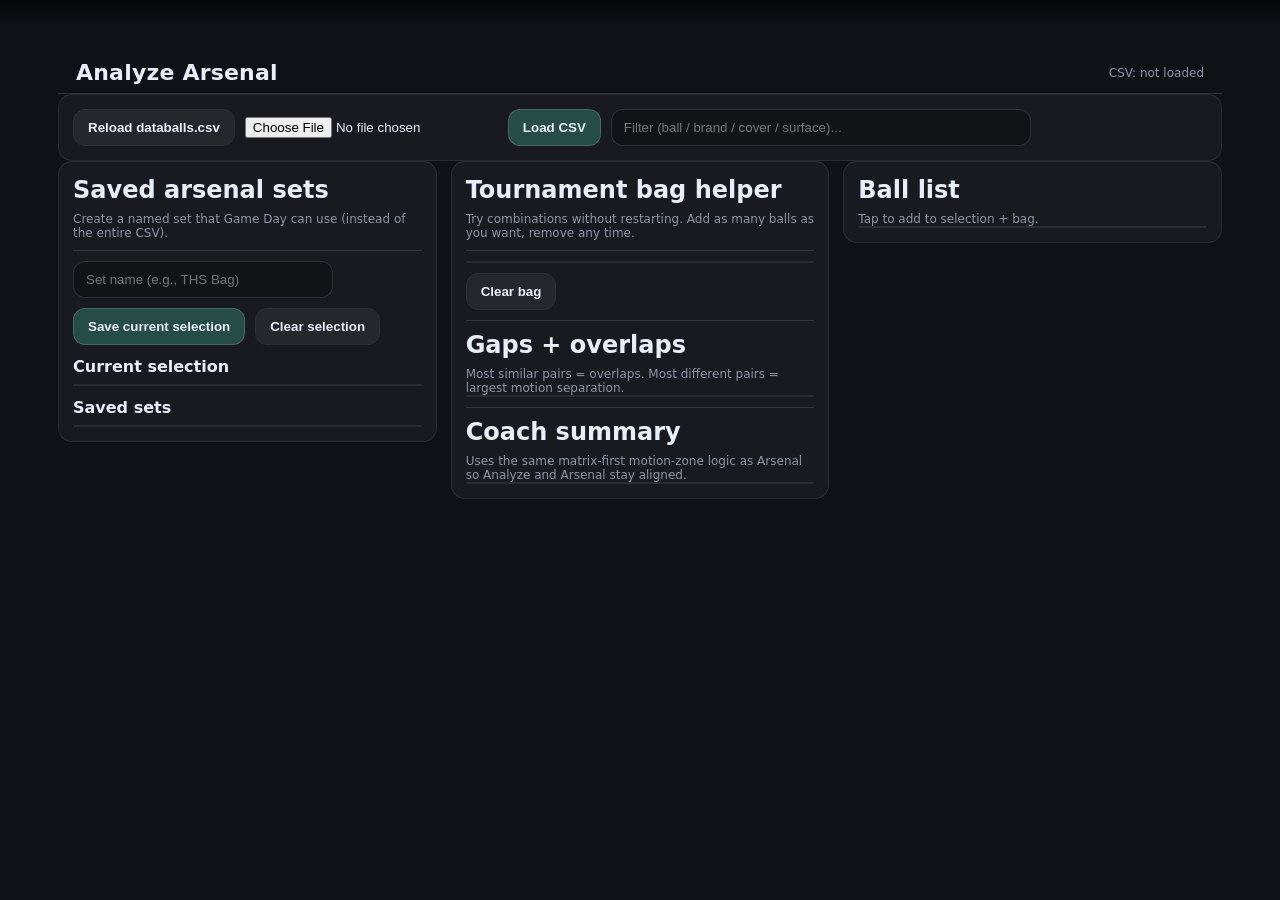
==== commit 8aa47124: "Add files via upload" ====
--- a/analyze.html
+++ b/analyze.html
@@ -76,7 +76,8 @@
     </div>
   </div>
 
-  <script src="app.js"></script>
+  <script src="seed-data.js"></script>
+<script src="app_v63.js"></script>
   <script>
     BT.renderNav('analyze');
 
@@ -835,7 +836,7 @@
         setStatus();
         applyFilter();
       } catch (e) {
-        alert('Could not auto-load databalls.csv. Use the CSV chooser to load a file manually.');
+        alert('Could not auto-load databalls.csv. Run the local server and try again.');
         console.error(e);
       }
     });
